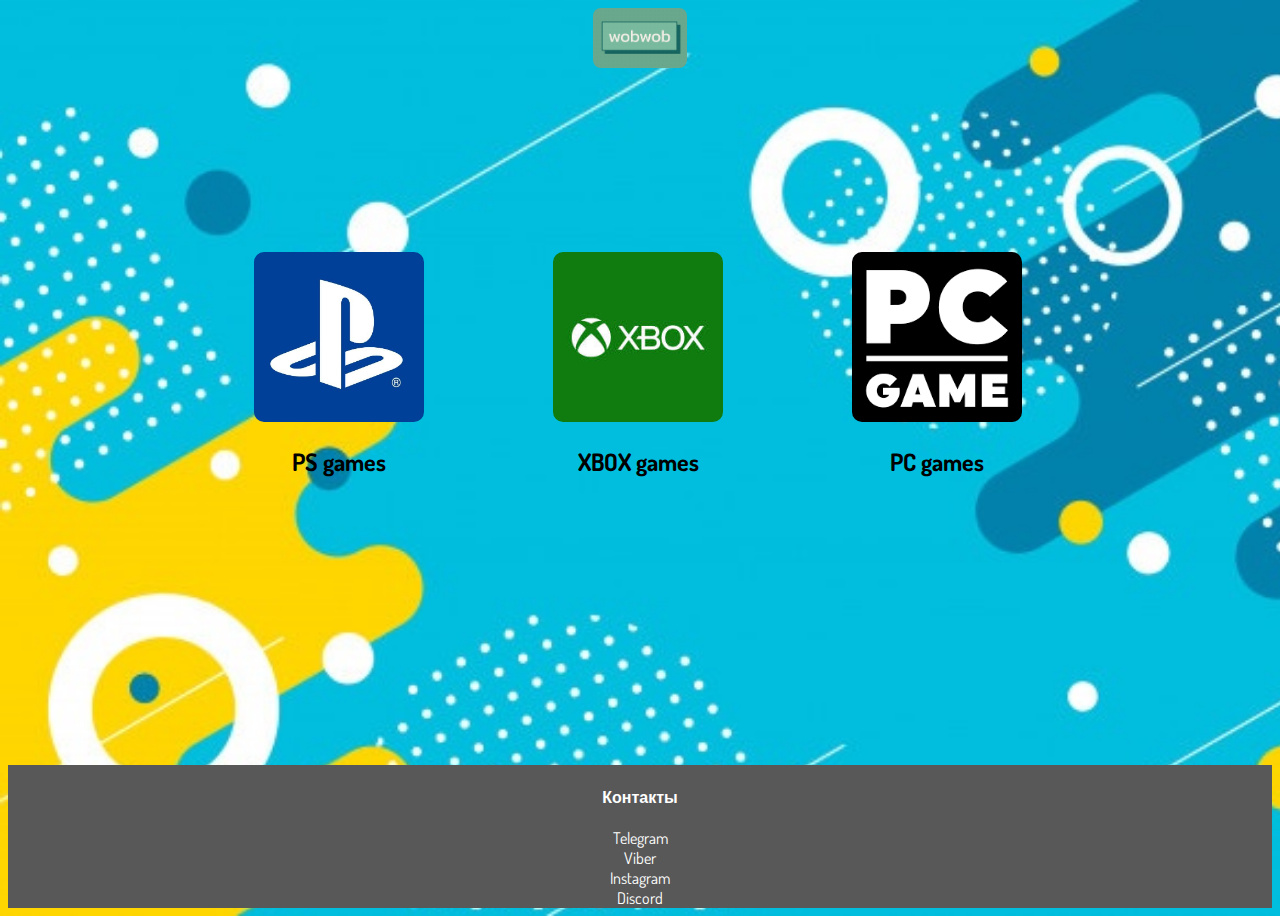
==== index.html @ 71668e8d "initial commit" ====
<!DOCTYPE html>
<html>

<head>
    <meta charset='utf-8'>
    <meta http-equiv='X-UA-Compatible' content='IE=edge'>
    <title>wobwob</title>
    <meta name='viewport' content='width=device-width, initial-scale=1'>
    <link rel='stylesheet' type='text/css' media='screen' href='main.css'>
    <script src='main.js'></script>
    <head>
        <link rel="shortcut icon" href="wobwob.png" type="image/x-icon">
       </head>
</head>

<body background="background.jpg">
    <!-- link -->
    <!-- <a href="https://www.google.com">links</a> -->
    <img id="logo" src="wobwob.png" alt="соре у вас нету фотки">
    <table>

        <tr>
            <td>
                <a href="catalog.html">
                    <img class="item_image" src="PSlogo.jpeg">
                    <h2>PS games</h2>
                </a>
            </td>
            <td>
                <a href="https://youtu.be/dQw4w9WgXcQ">
                    <img class="item_image" src="XBOXlogo.jpg">
                    <h2>XBOX games</h2>
                </a>
            </td>
            <td>
                <a href="https://youtu.be/dQw4w9WgXcQ">
                    <img class="item_image" src="PClogo.png">
                    <h2>PC games</h2>
                </a>
            </td>
        </tr>

    </table>
</body>

<footer>

    <h4>Контакты</h4>
    <list>
        <a href="https://youtu.be/dQw4w9WgXcQ">
            <li>Telegram</li>
            <li>Viber</li>
            <li>Instagram</li>
            <li>Discord</li>
        </a>
    </list>

</footer>

</html>
---- main.css ----
@import url('https://fonts.googleapis.com/css2?family=Dosis&display=swap');

body {
    background-color: rgb(255, 255, 255);
    background-size: cover;
    height: 100vh;
    position: relative;
}

table {
    width: 99.6%;
    margin: 1px; 
    padding: 180px;
}



td, th {
    text-align: center;
    height: 70px;
}

a {
    color: rgb(0, 0, 0);
    font-family: 'Dosis', sans-serif;
    text-decoration: none;
}

h1 {
    color: rgb(11, 59, 202);
    font-family: 'Dosis', sans-serif;
    font-size: 30px;
}

#logo {
    display: block;
    margin-left: auto;
    margin-right: auto;
    padding-top: auto;
    padding-bottom: auto;
    height: 60px;
    border-radius: 8px;
    
}

.item_image {
    border-radius: 10px;
    width: 170px;
    height: 170px;
}

footer {
    background-color: rgb(88, 88, 88);
    background-size: cover;
    width: 100%;
    position: absolute;
    bottom: 0;
}

h4 {
    font-family: 'Dosis', sans-serif;
    text-align: center;
    color: white;
} 

li {

    color: white;
    font-family: 'Dosis', sans-serif;
    text-align: center;

}

.PSgames {

    width: 165px;

}
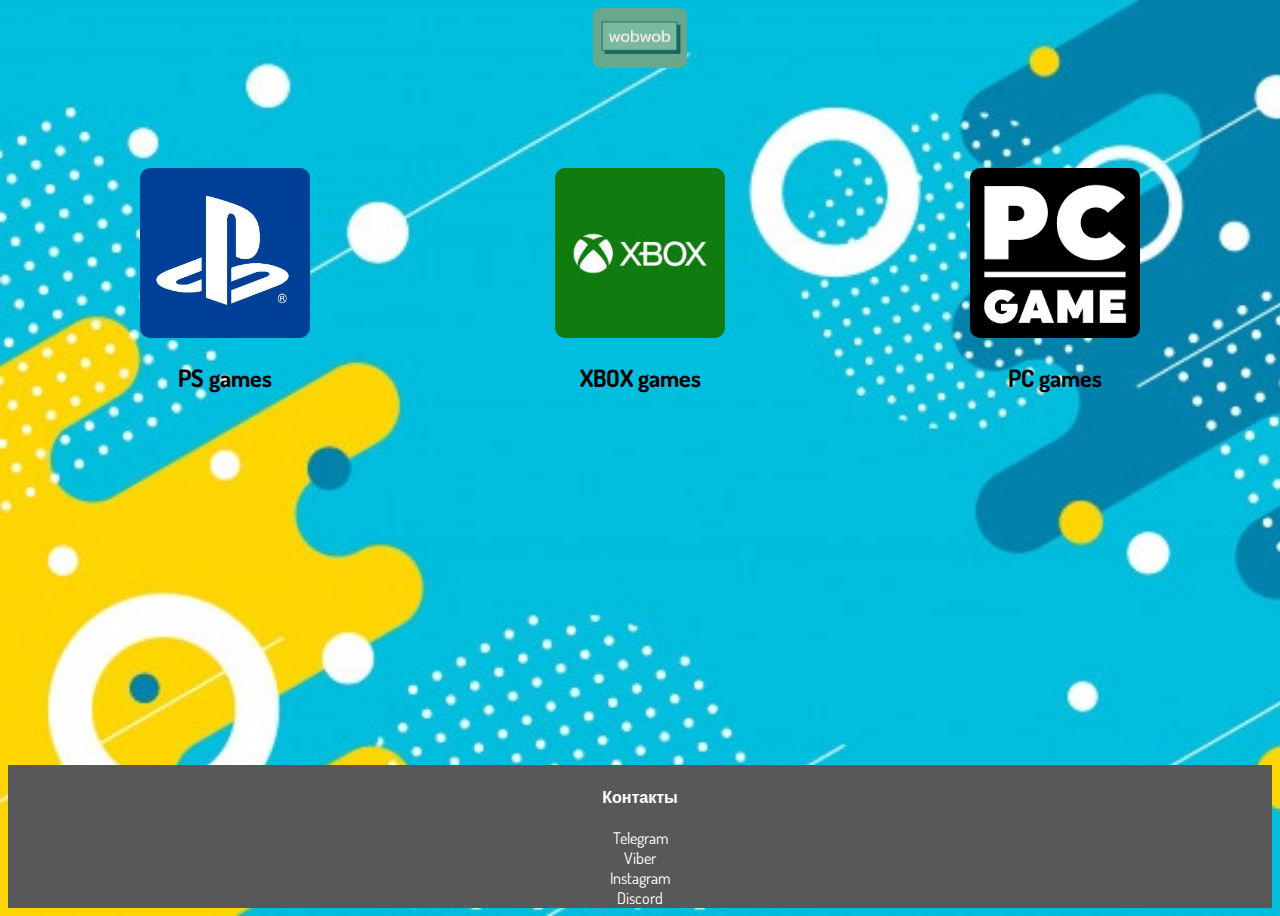
==== commit ce234831: "updated" ====
--- a/index.html
+++ b/index.html
@@ -8,53 +8,63 @@
     <meta name='viewport' content='width=device-width, initial-scale=1'>
     <link rel='stylesheet' type='text/css' media='screen' href='main.css'>
     <script src='main.js'></script>
+
     <head>
-        <link rel="shortcut icon" href="wobwob.png" type="image/x-icon">
-       </head>
+        <link rel="shortcut icon" href="images/wobwob.png" type="image/x-icon">
+    </head>
 </head>
 
-<body background="background.jpg">
+<body background="images/background.jpg">
     <!-- link -->
     <!-- <a href="https://www.google.com">links</a> -->
-    <img id="logo" src="wobwob.png" alt="соре у вас нету фотки">
-    <table>
 
-        <tr>
-            <td>
-                <a href="catalog.html">
-                    <img class="item_image" src="PSlogo.jpeg">
+    <header>
+        <img id="logo" src="images/wobwob.png" alt="соре у вас нету фотки">
+    </header>
+
+    <div class="container">
+
+        <div class="group">
+            <a href="catalog.html" class="item">
+                <div class="image">
+                    <img class="item_image" src="images/PSlogo.jpeg">
+                </div>
+                <div class="title">
                     <h2>PS games</h2>
-                </a>
-            </td>
-            <td>
-                <a href="https://youtu.be/dQw4w9WgXcQ">
-                    <img class="item_image" src="XBOXlogo.jpg">
+                </div>
+            </a>
+            <a href="https://youtu.be/dQw4w9WgXcQ" class="item">
+                <div class="image">
+                    <img class="item_image" src="images/XBOXlogo.jpg">
+                </div>
+                <div class="title">
                     <h2>XBOX games</h2>
-                </a>
-            </td>
-            <td>
-                <a href="https://youtu.be/dQw4w9WgXcQ">
-                    <img class="item_image" src="PClogo.png">
+                </div>
+            </a>
+            <a href="https://youtu.be/dQw4w9WgXcQ" class="item">
+                <div class="image">
+                    <img class="item_image" src="images/PClogo.png">
+                </div>
+                <div class="title">
                     <h2>PC games</h2>
-                </a>
-            </td>
-        </tr>
+                </div>
+            </a>
+        </div>
 
-    </table>
+    </div>
+
+    <footer>
+        <h4>Контакты</h4>
+        <list>
+            <a href="https://youtu.be/dQw4w9WgXcQ">
+                <li>Telegram</li>
+                <li>Viber</li>
+                <li>Instagram</li>
+                <li>Discord</li>
+            </a>
+        </list>
+    </footer>
+
 </body>
 
-<footer>
-
-    <h4>Контакты</h4>
-    <list>
-        <a href="https://youtu.be/dQw4w9WgXcQ">
-            <li>Telegram</li>
-            <li>Viber</li>
-            <li>Instagram</li>
-            <li>Discord</li>
-        </a>
-    </list>
-
-</footer>
-
 </html>--- a/main.css
+++ b/main.css
@@ -7,40 +7,17 @@
     position: relative;
 }
 
-table {
-    width: 99.6%;
-    margin: 1px; 
-    padding: 180px;
+.container {
+    margin: 100px auto;
+    max-width: 1000px;
+    display: flex;
+    flex-direction: column;
 }
 
-
-
-td, th {
-    text-align: center;
-    height: 70px;
-}
-
-a {
-    color: rgb(0, 0, 0);
-    font-family: 'Dosis', sans-serif;
-    text-decoration: none;
-}
-
-h1 {
-    color: rgb(11, 59, 202);
-    font-family: 'Dosis', sans-serif;
-    font-size: 30px;
-}
-
-#logo {
-    display: block;
-    margin-left: auto;
-    margin-right: auto;
-    padding-top: auto;
-    padding-bottom: auto;
-    height: 60px;
-    border-radius: 8px;
-    
+.group {
+    display: flex;
+    flex-direction: row;
+    justify-content: space-between;
 }
 
 .item_image {
@@ -57,25 +34,41 @@
     bottom: 0;
 }
 
+h1 {
+    color: rgb(11, 59, 202);
+    font-family: 'Dosis', sans-serif;
+    font-size: 30px;
+}
+
+h2 {
+    text-align: center;
+}
+
 h4 {
     font-family: 'Dosis', sans-serif;
     text-align: center;
     color: white;
 } 
 
+a {
+    color: rgb(0, 0, 0);
+    font-family: 'Dosis', sans-serif;
+    text-decoration: none;
+}
+
+#logo {
+    display: block;
+    margin-left: auto;
+    margin-right: auto;
+    padding-top: auto;
+    padding-bottom: auto;
+    height: 60px;
+    border-radius: 8px;
+    
+}
+
 li {
-
     color: white;
     font-family: 'Dosis', sans-serif;
     text-align: center;
-
 }
-
-.PSgames {
-
-    width: 165px;
-
-}
-
-
-
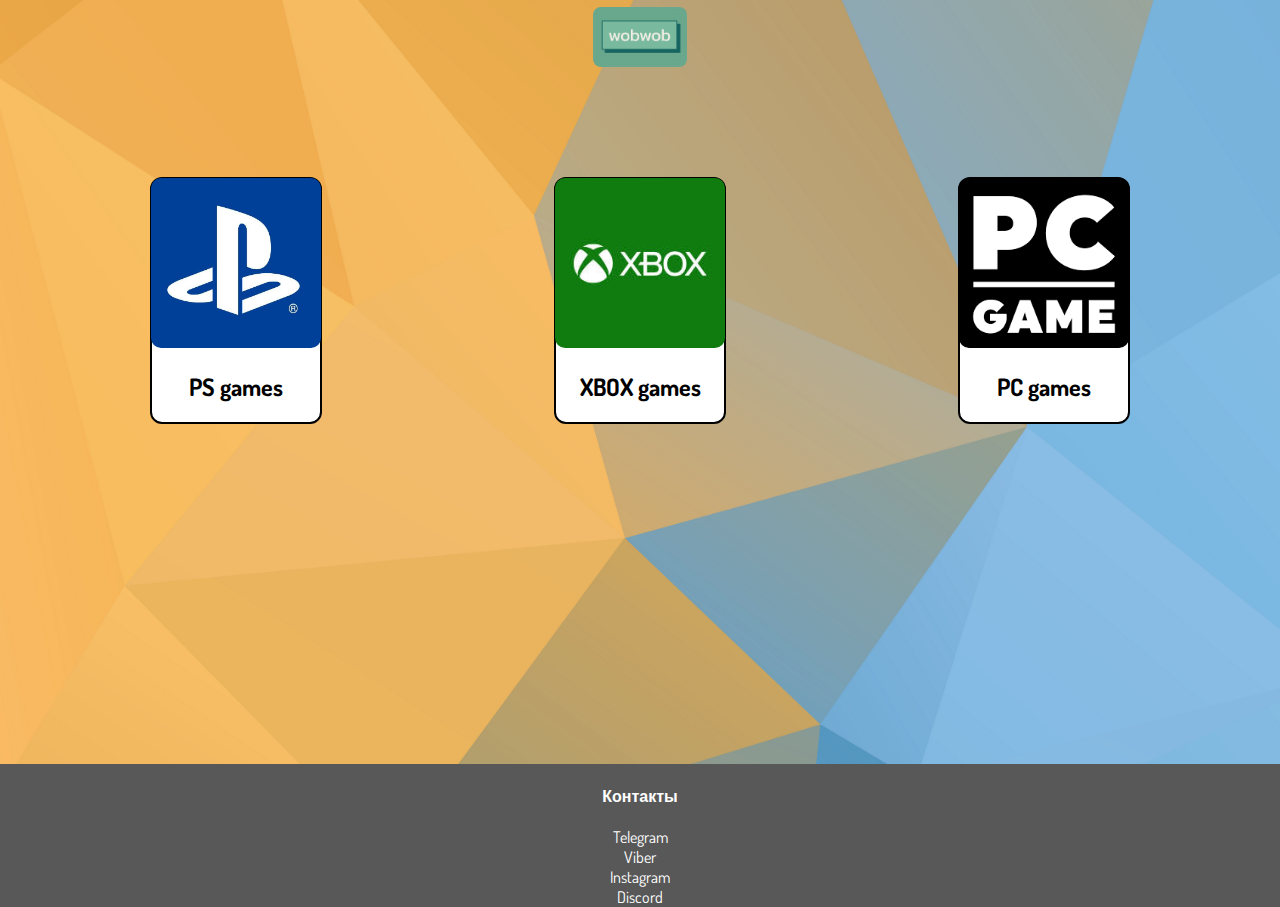
==== commit 07c797d6: "updated styles" ====
--- a/index.html
+++ b/index.html
@@ -14,7 +14,7 @@
     </head>
 </head>
 
-<body background="images/background.jpg">
+<body background="images/blue-yellow-geometry.png">
     <!-- link -->
     <!-- <a href="https://www.google.com">links</a> -->
 
--- a/main.css
+++ b/main.css
@@ -5,6 +5,7 @@
     background-size: cover;
     height: 100vh;
     position: relative;
+    margin: 0px;
 }
 
 .container {
@@ -15,15 +16,28 @@
 }
 
 .group {
+    margin: 10px;
     display: flex;
     flex-direction: row;
     justify-content: space-between;
 }
 
+.item {
+
+    background-color: white;
+    border: 2px solid black;
+    border-radius: 12px;
+
+}
+
 .item_image {
+    margin: -1px;
     border-radius: 10px;
     width: 170px;
     height: 170px;
+}
+.item:hover{
+    box-shadow: 0 0 2px 2px rgb(99, 103, 109);
 }
 
 footer {
@@ -60,7 +74,7 @@
     display: block;
     margin-left: auto;
     margin-right: auto;
-    padding-top: auto;
+    margin-top: 7px;
     padding-bottom: auto;
     height: 60px;
     border-radius: 8px;
